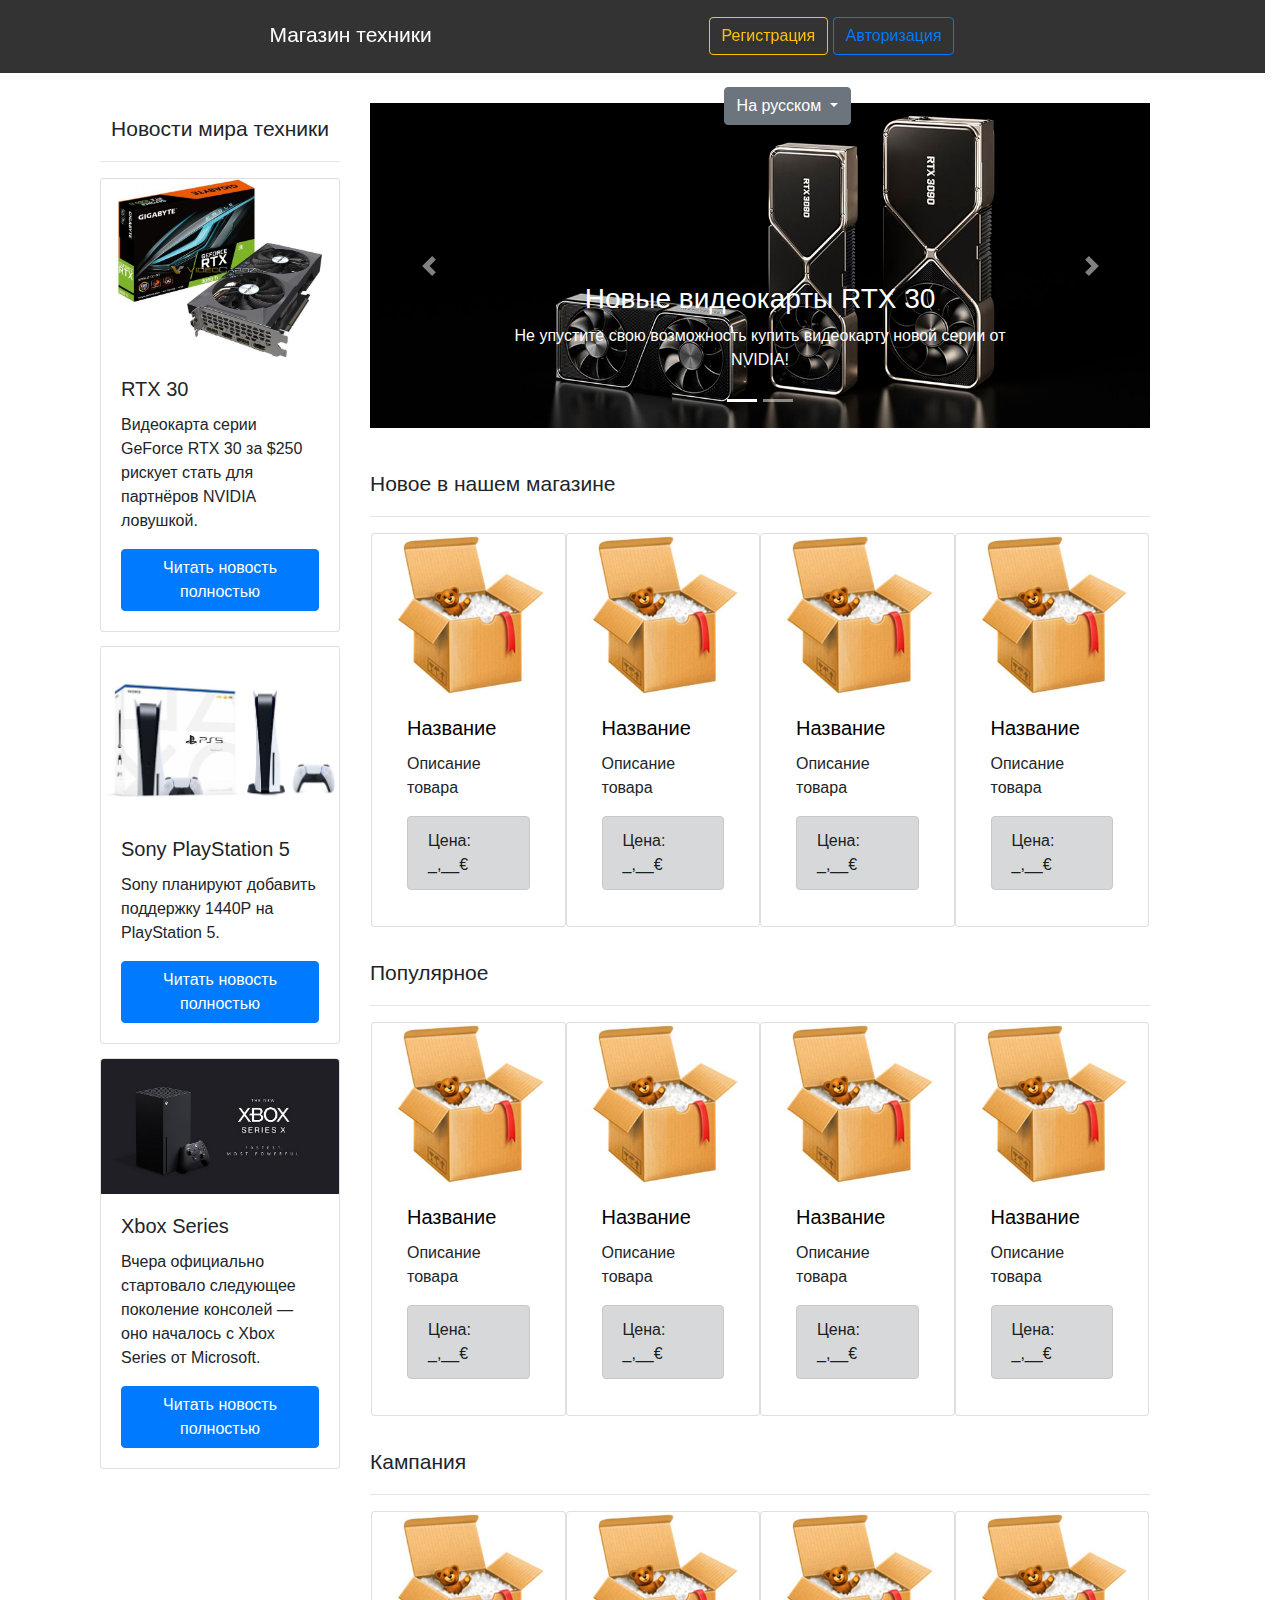
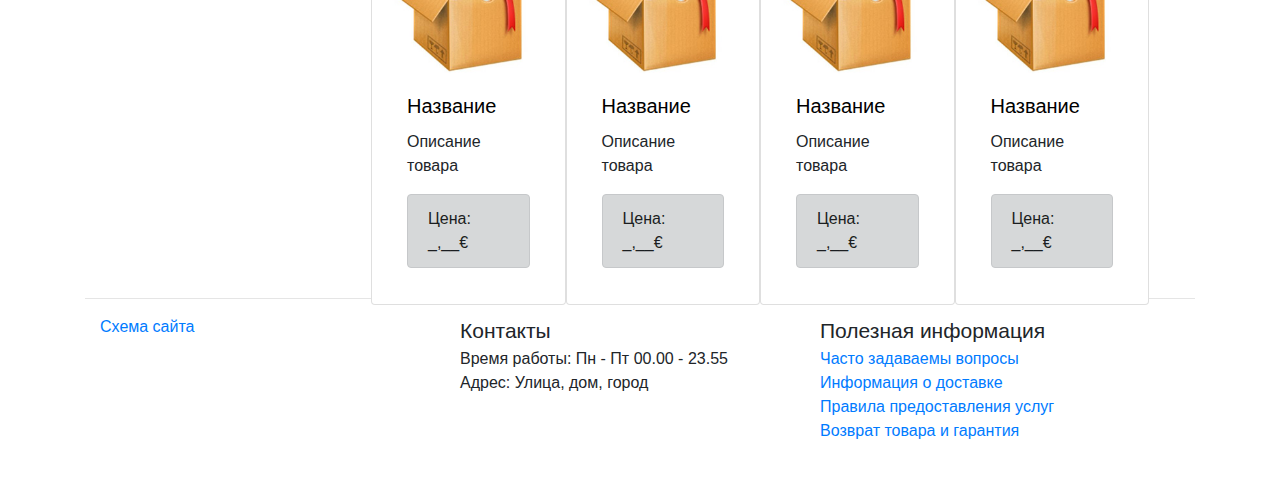
==== webShop/index.html @ a8644539 "Add files via upload" ====
﻿<!DOCTYPE html>
<html>
	<head>
		<meta charset="utf-8" />
		<link rel="stylesheet" href="css/style.css" type="text/css" />
		<title>title</title>
		<link rel="stylesheet" href="css/bootstrap.min.css" >
	</head>
	<body>
		<div class="container">
			<div class="row header">
				<div class="header_content col-8">
					<div class="logo col-4">
						<a href="index.html">Магазин техники</a>
					</div>
					<div class="account_auth align-self-center col-5">
						<button type="button" class="btn btn-outline-warning">Регистрация</button>
						<button type="button" class="btn btn-outline-primary">Авторизация</button>
						<div class="btn-group">
						  <button type="button" class="btn btn-secondary dropdown-toggle" data-toggle="dropdown" aria-haspopup="true" aria-expanded="false">
						    На русском
						  </button>
						  <div class="dropdown-menu dropdown-menu-right">
						    <button class="dropdown-item" type="button">На русском</button>
						    <button class="dropdown-item" type="button">Eesti keeles</button>
						    <button class="dropdown-item" type="button">In English</button>
						  </div>
						</div>
					</div>
				</div>
			</div>
			<div class="col-12 main_content row">
				<div class="news_sidebar col-3">
					<div style="font-size: 21px; text-align:center;">Новости мира техники</div>
					<hr/>
					<div class="card">
					  <img class="card-img-top" src="images/giga_01.jpg" alt="Card image cap">
					  <div class="card-body">
					    <h5 class="card-title">RTX 30</h5>
					    <p class="card-text">Видеокарта серии GeForce RTX 30 за $250 рискует стать для партнёров NVIDIA ловушкой.</p>
					    <div class="btn btn-primary">Читать новость полностью</div>
					  </div>
					</div>
					<div class="card" style="margin-top: 14px;">
					  <img class="card-img-top" src="images/ps5.jpg" alt="Card image cap">
					  <div class="card-body">
					    <h5 class="card-title">Sony PlayStation 5</h5>
					    <p class="card-text">Sony планируют добавить поддержку 1440Р на PlayStation 5.</p>
					    <div class="btn btn-primary">Читать новость полностью</div>
					  </div>
					</div>
					<div class="card" style="margin-top: 14px;">
					  <img class="card-img-top" src="images/XboxSeriesX.jpg" alt="Card image cap">
					  <div class="card-body">
					    <h5 class="card-title">Xbox Series</h5>
					    <p class="card-text">Вчера официально стартовало следующее поколение консолей — оно началось с Xbox Series от Microsoft.</p>
					    <div class="btn btn-primary">Читать новость полностью</div>
					  </div>
					</div>
				</div>
				<div class="col-9">
					<div style="padding-left: 0px!important;">
						<div id="carouselExampleIndicators" class="carousel slide" data-ride="carousel">
						  <ol class="carousel-indicators">
						    <li data-target="#carouselExampleIndicators" data-slide-to="0" class="active"></li>
						    <li data-target="#carouselExampleIndicators" data-slide-to="1"></li>
						  </ol>
						  <div class="carousel-inner">
						    <div class="carousel-item active">
						      <img class="d-block w-100" src="images/rtx30series.jpg" alt="Первый слайд">
								  <div class="carousel-caption d-none d-md-block">
								    <h3>Новые видеокарты RTX 30</h3>
								    <p>Не упустите свою возможность купить видеокарту новой серии от NVIDIA!</p>
								  </div>
						    </div>
						    <div class="carousel-item">
						      <img class="d-block w-100" src="images/smartbands.jpg" alt="Второй слайд">
								  <div class="carousel-caption d-none d-md-block">
								    <h3>Кампания на смарт-браслеты</h3>
								    <p>Не упустите свой шанс и купите смарт-брастел по скидке до 50%!</p>
								  </div>
						    </div>
						  </div>
						  <a class="carousel-control-prev" href="#carouselExampleIndicators" role="button" data-slide="prev">
						    <span class="carousel-control-prev-icon" aria-hidden="true"></span>
						    <span class="sr-only">Previous</span>
						  </a>
						  <a class="carousel-control-next" href="#carouselExampleIndicators" role="button" data-slide="next">
						    <span class="carousel-control-next-icon" aria-hidden="true"></span>
						    <span class="sr-only">Next</span>
						  </a>
						</div>
					</div>
					<div class="products_list">
						<div class="category-title">
							Новое в нашем магазине
						</div>
						<hr/>
						<div class="row" style="padding: 0 16px 0 16px;">
							<div class="card col-3" style="width: 18rem;">
							  <img class="card-img-top" src="images/exampleproduct.jpg" alt="Card image cap">
							  <div class="card-body">
									<h5 class="card-title"><a href="product.html">Название</a></h5>
							    <p class="card-text">Описание товара</p>
									<div class="alert alert-dark" role="alert">
									  Цена: _,__€
									</div>
							  </div>
							</div>
							<div class="card col-3" style="width: 18rem;">
							  <img class="card-img-top" src="images/exampleproduct.jpg" alt="Card image cap">
							  <div class="card-body">
									<h5 class="card-title"><a href="product.html">Название</a></h5>
							    <p class="card-text">Описание товара</p>
									<div class="alert alert-dark" role="alert">
									  Цена: _,__€
									</div>
							  </div>
							</div>
							<div class="card col-3" style="width: 18rem;">
							  <img class="card-img-top" src="images/exampleproduct.jpg" alt="Card image cap">
							  <div class="card-body">
									<h5 class="card-title"><a href="product.html">Название</a></h5>
							    <p class="card-text">Описание товара</p>
									<div class="alert alert-dark" role="alert">
									  Цена: _,__€
									</div>
							  </div>
							</div>
							<div class="card col-3" style="width: 18rem;">
							  <img class="card-img-top" src="images/exampleproduct.jpg" alt="Card image cap">
							  <div class="card-body">
									<h5 class="card-title"><a href="product.html">Название</a></h5>
							    <p class="card-text">Описание товара</p>
									<div class="alert alert-dark" role="alert">
									  Цена: _,__€
									</div>
							  </div>
							</div>
						</div>
						<div class="category-title" style="padding-top: 30px;">
							Популярное
						</div>
						<hr/>
						<div class="row" style="padding: 0 16px 0 16px;">
							<div class="card col-3" style="width: 18rem;">
							  <img class="card-img-top" src="images/exampleproduct.jpg" alt="Card image cap">
							  <div class="card-body">
									<h5 class="card-title"><a href="product.html">Название</a></h5>
							    <p class="card-text">Описание товара</p>
									<div class="alert alert-dark" role="alert">
									  Цена: _,__€
									</div>
							  </div>
							</div>
							<div class="card col-3" style="width: 18rem;">
							  <img class="card-img-top" src="images/exampleproduct.jpg" alt="Card image cap">
							  <div class="card-body">
									<h5 class="card-title"><a href="product.html">Название</a></h5>
							    <p class="card-text">Описание товара</p>
									<div class="alert alert-dark" role="alert">
									  Цена: _,__€
									</div>
							  </div>
							</div>
							<div class="card col-3" style="width: 18rem;">
							  <img class="card-img-top" src="images/exampleproduct.jpg" alt="Card image cap">
							  <div class="card-body">
									<h5 class="card-title"><a href="product.html">Название</a></h5>
							    <p class="card-text">Описание товара</p>
									<div class="alert alert-dark" role="alert">
									  Цена: _,__€
									</div>
							  </div>
							</div>
							<div class="card col-3" style="width: 18rem;">
							  <img class="card-img-top" src="images/exampleproduct.jpg" alt="Card image cap">
							  <div class="card-body">
									<h5 class="card-title"><a href="product.html">Название</a></h5>
							    <p class="card-text">Описание товара</p>
									<div class="alert alert-dark" role="alert">
									  Цена: _,__€
									</div>
							  </div>
							</div>
						</div>
						<div class="category-title" style="padding-top: 30px;">
							Кампания
						</div>
						<hr/>
						<div class="row" style="padding: 0 16px 0 16px;">
							<div class="card col-3" style="width: 18rem;">
							  <img class="card-img-top" src="images/exampleproduct.jpg" alt="Card image cap">
							  <div class="card-body">
									<h5 class="card-title"><a href="product.html">Название</a></h5>
							    <p class="card-text">Описание товара</p>
									<div class="alert alert-dark" role="alert">
									  Цена: _,__€
									</div>
							  </div>
							</div>
							<div class="card col-3" style="width: 18rem;">
							  <img class="card-img-top" src="images/exampleproduct.jpg" alt="Card image cap">
							  <div class="card-body">
									<h5 class="card-title"><a href="product.html">Название</a></h5>
							    <p class="card-text">Описание товара</p>
									<div class="alert alert-dark" role="alert">
									  Цена: _,__€
									</div>
							  </div>
							</div>
							<div class="card col-3" style="width: 18rem;">
							  <img class="card-img-top" src="images/exampleproduct.jpg" alt="Card image cap">
							  <div class="card-body">
									<h5 class="card-title"><a href="product.html">Название</a></h5>
							    <p class="card-text">Описание товара</p>
									<div class="alert alert-dark" role="alert">
									  Цена: _,__€
									</div>
							  </div>
							</div>
							<div class="card col-3" style="width: 18rem;">
							  <img class="card-img-top" src="images/exampleproduct.jpg" alt="Card image cap">
							  <div class="card-body">
									<h5 class="card-title"><a href="product.html">Название</a></h5>
							    <p class="card-text">Описание товара</p>
									<div class="alert alert-dark" role="alert">
									  Цена: _,__€
									</div>
							  </div>
							</div>
						</div>
					</div>
				</div>
			</div>
			<div class="footer">
				<hr/>
				<div class="row col-12">
					<div class="col-4">
						<a href="scheme.html">Схема сайта</a>
					</div>
					<div class="col-4">
						<div class="footer-title">
							Контакты
						</div>
						Время работы: Пн - Пт 00.00 - 23.55<br/>
						Адрес: Улица, дом, город
					</div>
					<div class="col-4">
						<div class="footer-title">
							Полезная информация
						</div>
						<a href="#">Часто задаваемы вопросы</a><br/>
						<a href="#">Информация о доставке</a><br/>
						<a href="#">Правила предоставления услуг</a><br/>
						<a href="#">Возврат товара и гарантия</a>
					</div>
				</div>
			</div>
		</div>
		<!-- Подключаем jQuery -->
		<script src="https://ajax.googleapis.com/ajax/libs/jquery/3.5.1/jquery.min.js"></script>
		<!-- Подключаем плагин Popper (необходим для работы компонента Dropdown и др.) -->
		<script src="js/popper.min.js"></script>
		<!-- Подключаем Bootstrap JS -->
		<script src="js/bootstrap.min.js"></script>
	</body>
</html>
---- webShop/css/style.css ----
.header {
  height: 73px;
  background-color: rgba(0, 0, 0, 0.8);
  position: fixed;
  left: 0px;
  width: 100%;
  z-index: 1000;
}
.logo {
  text-align: center;
  line-height: 70px;
  display: inline-block;
}
.logo a {
  font-size: 21px;
  color: white;
}
.logo a:hover{
  text-decoration: none;
  color: white;
}
.account_auth {
  float: right;
  display: inline-block;
  line-height: 70px;
}
.header_content {
  margin: 0 auto 0 auto;
}
.account_auth .btn-group {
  margin-left: 15px;
}
.account_auth .btn-group .dropdown-menu .dropdown-item {
  line-height: 1.5;
}
.main_content {
  top: 103px;
}
.news_sidebar {
  padding-top: 10px;
}
.products_list {
  padding-top: 40px;
}
.category-title {
  font-size: 21px;
  font-weight: 500;
}
.card-title a {
  color: black;
}
.card-title a:hover {
  text-decoration: none;
}
.footer {
  height: 300px;
  padding-top: 80px;
}
.footer-title {
  font-size: 21px;
  font-weight: 500;
}
.product_info {
  padding-top: 40px;
}
.product-title {
  font-size: 21px;
  font-weight: 500;
  padding-top: 10px;
  padding-bottom: 30px;
}
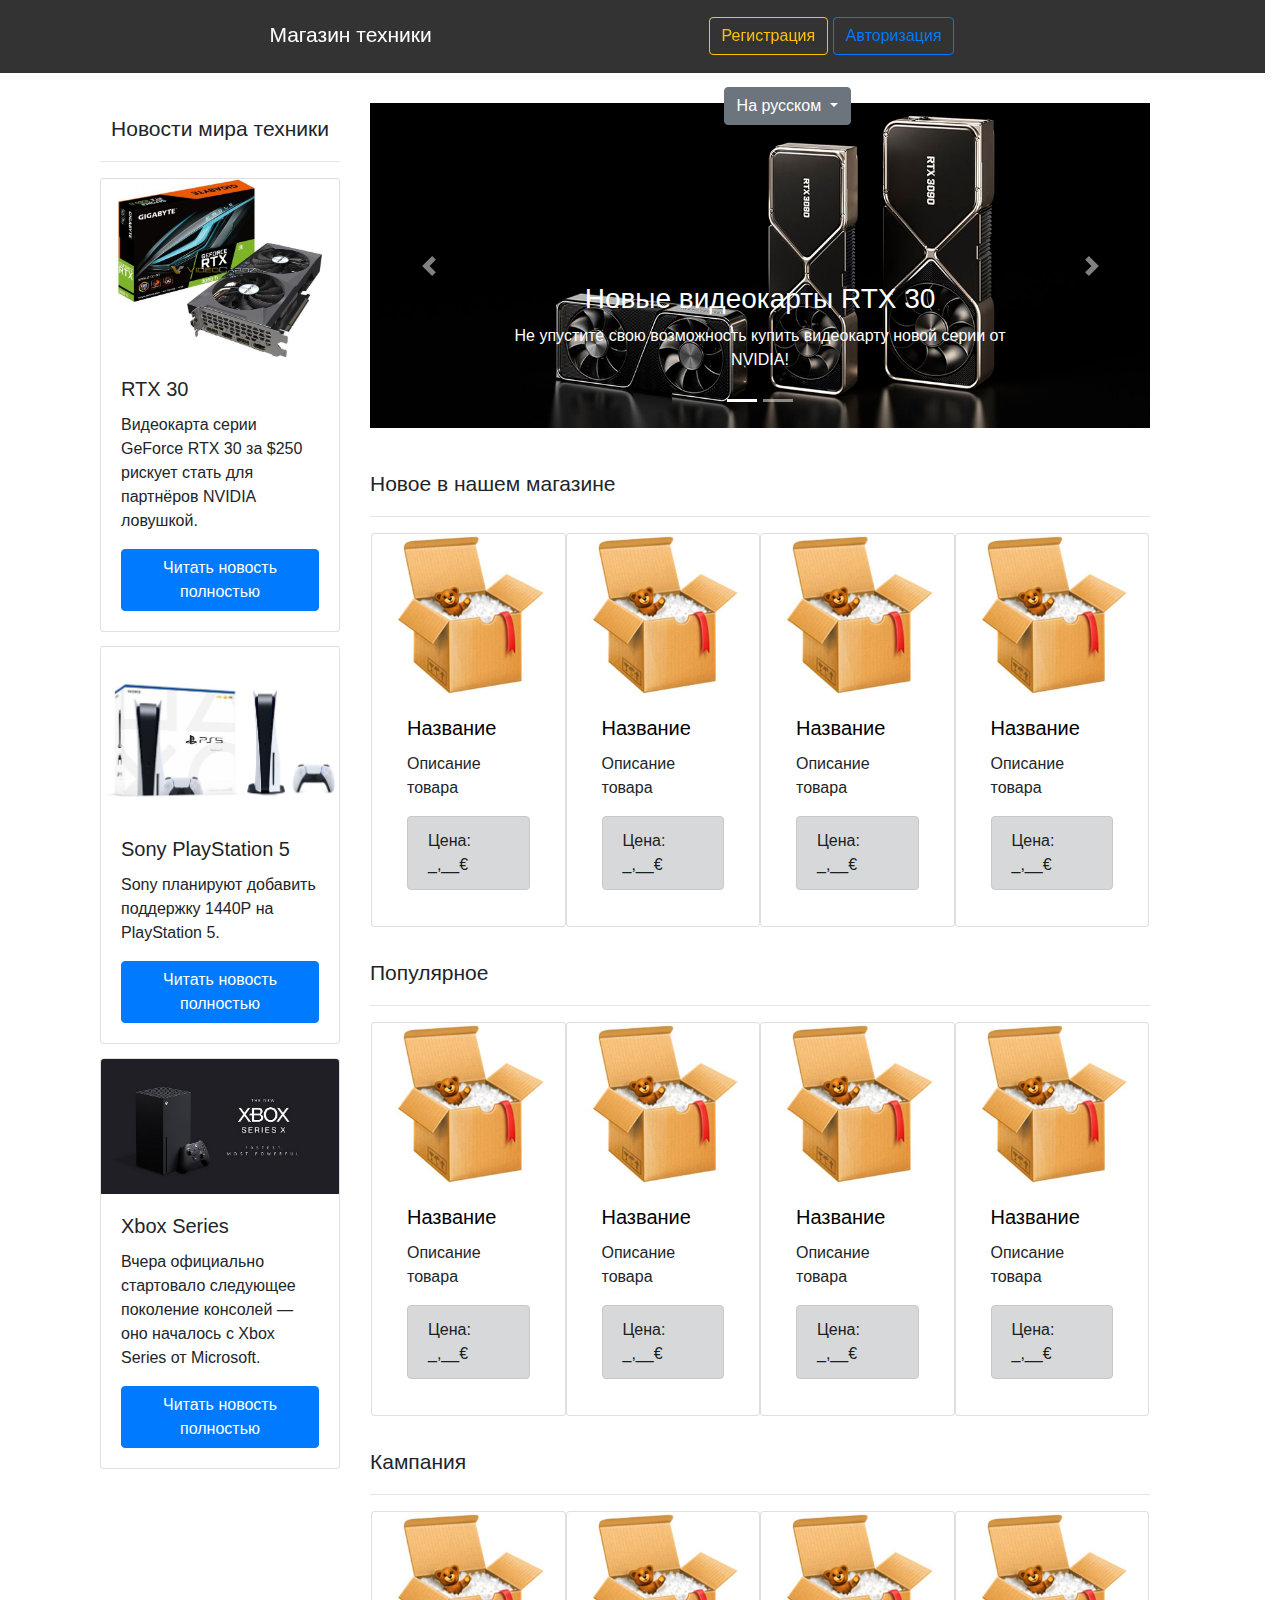
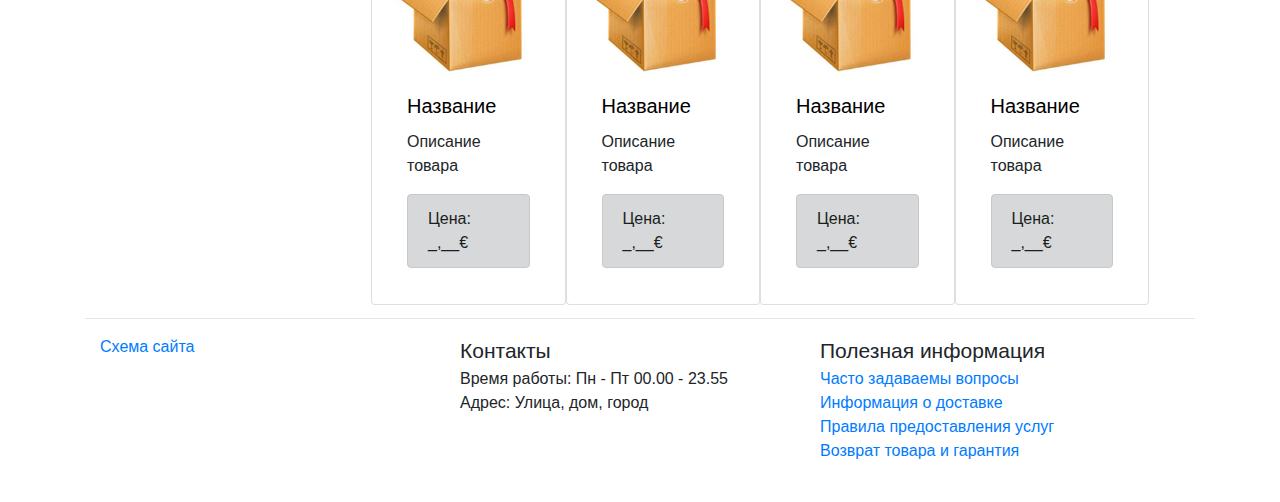
==== commit b4f73488: "Update index.html" ====
--- a/webShop/index.html
+++ b/webShop/index.html
@@ -3,7 +3,7 @@
 	<head>
 		<meta charset="utf-8" />
 		<link rel="stylesheet" href="css/style.css" type="text/css" />
-		<title>title</title>
+		<title>Магазин техники</title>
 		<link rel="stylesheet" href="css/bootstrap.min.css" >
 	</head>
 	<body>
@@ -233,7 +233,7 @@
 					</div>
 				</div>
 			</div>
-			<div class="footer">
+			<div class="footer" style="padding-top: 100px;">
 				<hr/>
 				<div class="row col-12">
 					<div class="col-4">
